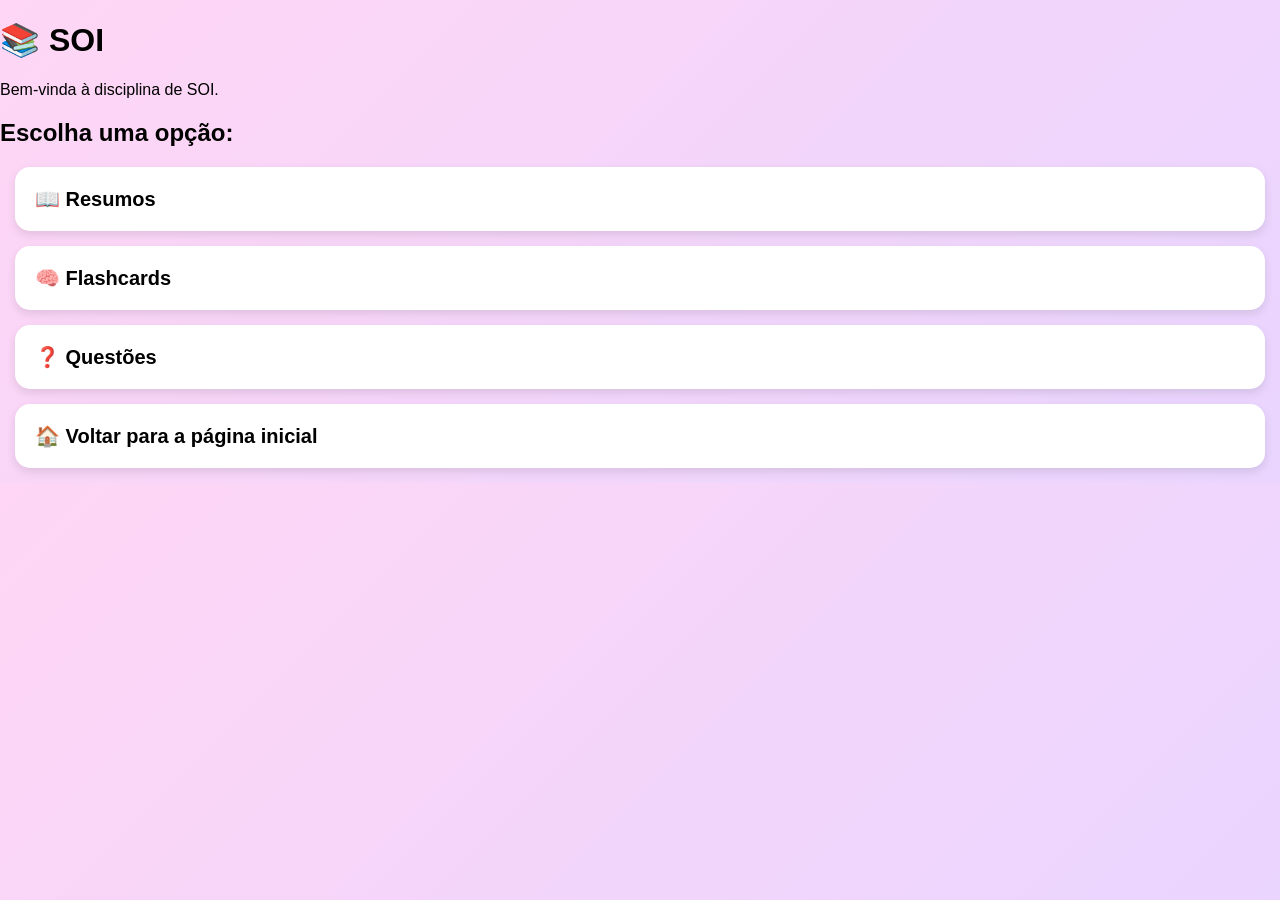
==== soi.html @ 6539ff2d "Create soi.html" ====
<!DOCTYPE html>
<html lang="pt-BR">
<head>
    <meta charset="UTF-8">
    <meta name="viewport" content="width=device-width, initial-scale=1.0">
    <title>SOI - MedStudy</title>
    <link rel="stylesheet" href="style.css">
</head>

<body>

<h1>📚 SOI</h1>

<p>Bem-vinda à disciplina de SOI.</p>

<h2>Escolha uma opção:</h2>

<div class="card">📖 Resumos</div>

<div class="card">🧠 Flashcards</div>

<div class="card">❓ Questões</div>

<div class="card">🏠 Voltar para a página inicial</div>

</body>
</html>
---- style.css ----
body {
    background: linear-gradient(135deg, #ffd6f5, #e9d5ff);
    font-family: Arial, sans-serif;
    margin: 0;
    padding: 0;
}

header {
    background: #c084fc;
    color: white;
    text-align: center;
    padding: 20px;
}

main {
    max-width: 800px;
    margin: 30px auto;
    background: white;
    padding: 20px;
    border-radius: 15px;
    box-shadow: 0 4px 10px rgba(0,0,0,0.2);
}

button {
    background: #ec4899;
    color: white;
    border: none;
    padding: 12px 20px;
    border-radius: 10px;
    cursor: pointer;
    font-size: 16px;
}

button:hover {
    background: #db2777;
}
.card {
    background: white;
    margin: 15px;
    padding: 20px;
    border-radius: 15px;
    font-size: 20px;
    font-weight: bold;
    box-shadow: 0 4px 10px rgba(0,0,0,0.1);
    cursor: pointer;
}

.card:hover {
    background: #f9d5ec;
}
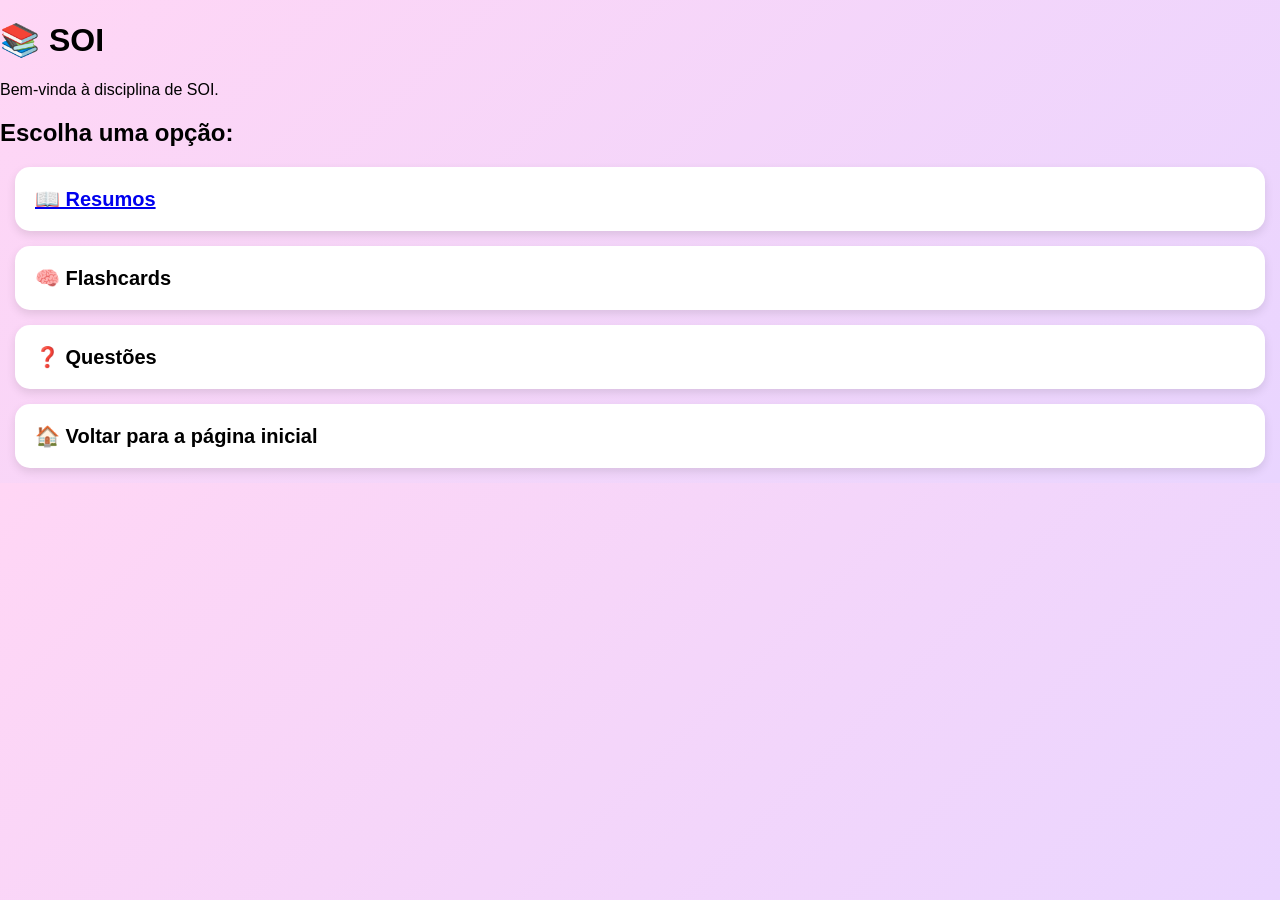
==== commit 1e5d4b15: "Update soi.html" ====
--- a/soi.html
+++ b/soi.html
@@ -15,7 +15,9 @@
 
 <h2>Escolha uma opção:</h2>
 
-<div class="card">📖 Resumos</div>
+<a href="resumos-soi.html">
+    <div class="card">📖 Resumos</div>
+</a>
 
 <div class="card">🧠 Flashcards</div>
 
